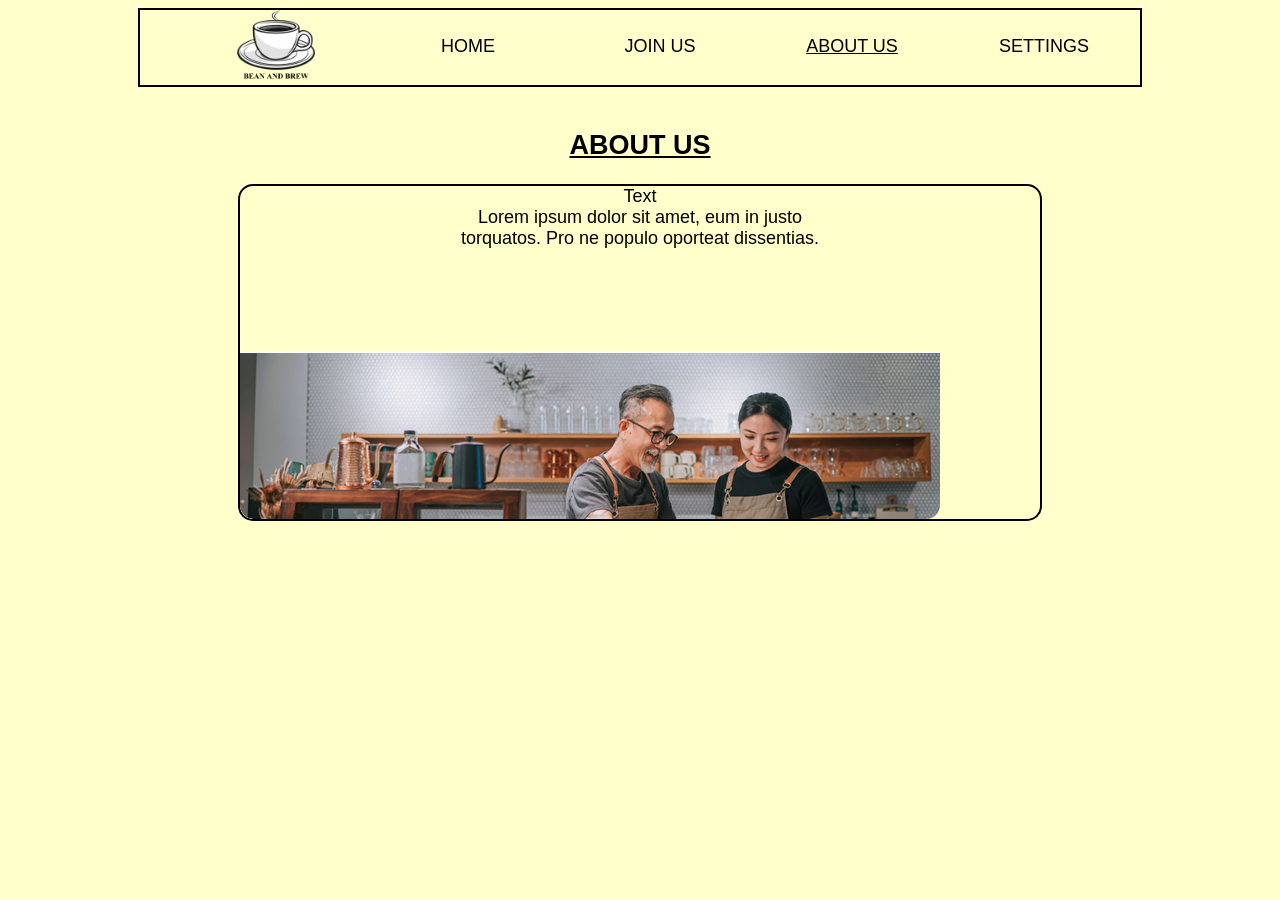
==== pages/about_us.html @ 5df0779a "Added code" ====
<!DOCTYPE html>
<html>
    <head>
        <link rel="stylesheet" href="../css/general.css">
    </head>

    <header>
        <nav>
            <ul>
                <li><img src="../assets/logo.png" alt="" id="logo"></li>
                <li onclick="(window.location.href = '../index.html')">HOME</li>
                <li onclick="(window.location.href = 'login.html')">JOIN US</li>
                <li><u>ABOUT US</u></li>
                <li>SETTINGS</li>
            </ul>
        </nav>
    </header><br>

    <body>
        <h2 class="heading">ABOUT US</h2>
        <div class="text_image_div" id="horizontal_div">
            <div class="top_text_div">
                Text <br>
                Lorem ipsum dolor sit amet, eum in justo torquatos. 
                Pro ne populo oporteat dissentias.
            </div>

            <div class="bottom_image_div">
                <img src="../assets/about_us_image.png" alt="" id="about_us_image">
            </div>
        </div>

        <script src="../javaScript/general.js"></script>
    </body>
</html>
---- css/general.css ----
body {
    background-color: #ffffcc;
    font-family: Verdana, Geneva, Tahoma, sans-serif;
    font-size: 18px;
}

header {
    height: 75px;
    min-width: 700px;
    max-width: 1000px;
    border: 2px solid black;
    margin: auto;
}

nav ul {
    display: flex;
    justify-content: space-between;
    align-items: center;
    margin-top: -1.5px;
}

nav ul li {
    text-align: center;
    display: inline;
    flex: 1;
    justify-content: space-evenly;
}

a {
    color: white;
}

input {
    text-align: center;
}

.text_image_div {
    height: 333px;
    min-width: 600px;
    max-width: 800px;
    border: 2px solid black;
    display: flex;
    border-radius: 15px;
    margin: auto;
}

.text_div {
    text-align: left;
    width: 400px;
    margin: auto;
}

.image_div {
    width: 400px;
}

.food_container {
    height: 400px;
    min-width: 600px;
    max-width: 800px;
    display: flex;
    justify-content: space-between;
    margin: auto;
}

.food_box {
    width: 350px;
    height: 390px;
    border: 2px solid black;
    border-radius: 15px;
    justify-items: center;
    text-align: center;
    padding-top: 10px;
    background-color: white;
}

.food_desc {
    width: 350px;
    height: 104px;
    background-color: #7d7365;
    border-bottom-right-radius: 12px;
    border-bottom-left-radius: 12px;
    padding-top: 10px;
    color: white;
}

.heading {
    text-align: center;
    text-decoration: underline;
}

.access_div {
    border: 2px solid black;
    margin: auto;
    border-radius: 15px;
    text-align: center;
    background-color: #7d7365;
    padding-top: 10px;
    min-width: 310px;
    max-width: 400px;
    color: white;
}

.top_text_div {
    height: 166px;
    text-align: center;
    width: 400px;
    margin: auto;
}

#logo {
    height: 70px;
}

#buy {
    width: 100px;
    height: 25px;
    border: 1px solid black;
    border-radius: 8px;
    background-color: #c6b373;
    font-size: large;
}

#horizontal_div {
    display: block;
}

#about_us_image {
    border-bottom-left-radius: 14px;
    border-bottom-right-radius: 14px;
}

#homepage_image {
    border-top-right-radius: 14px;
    border-bottom-right-radius: 14px;
}
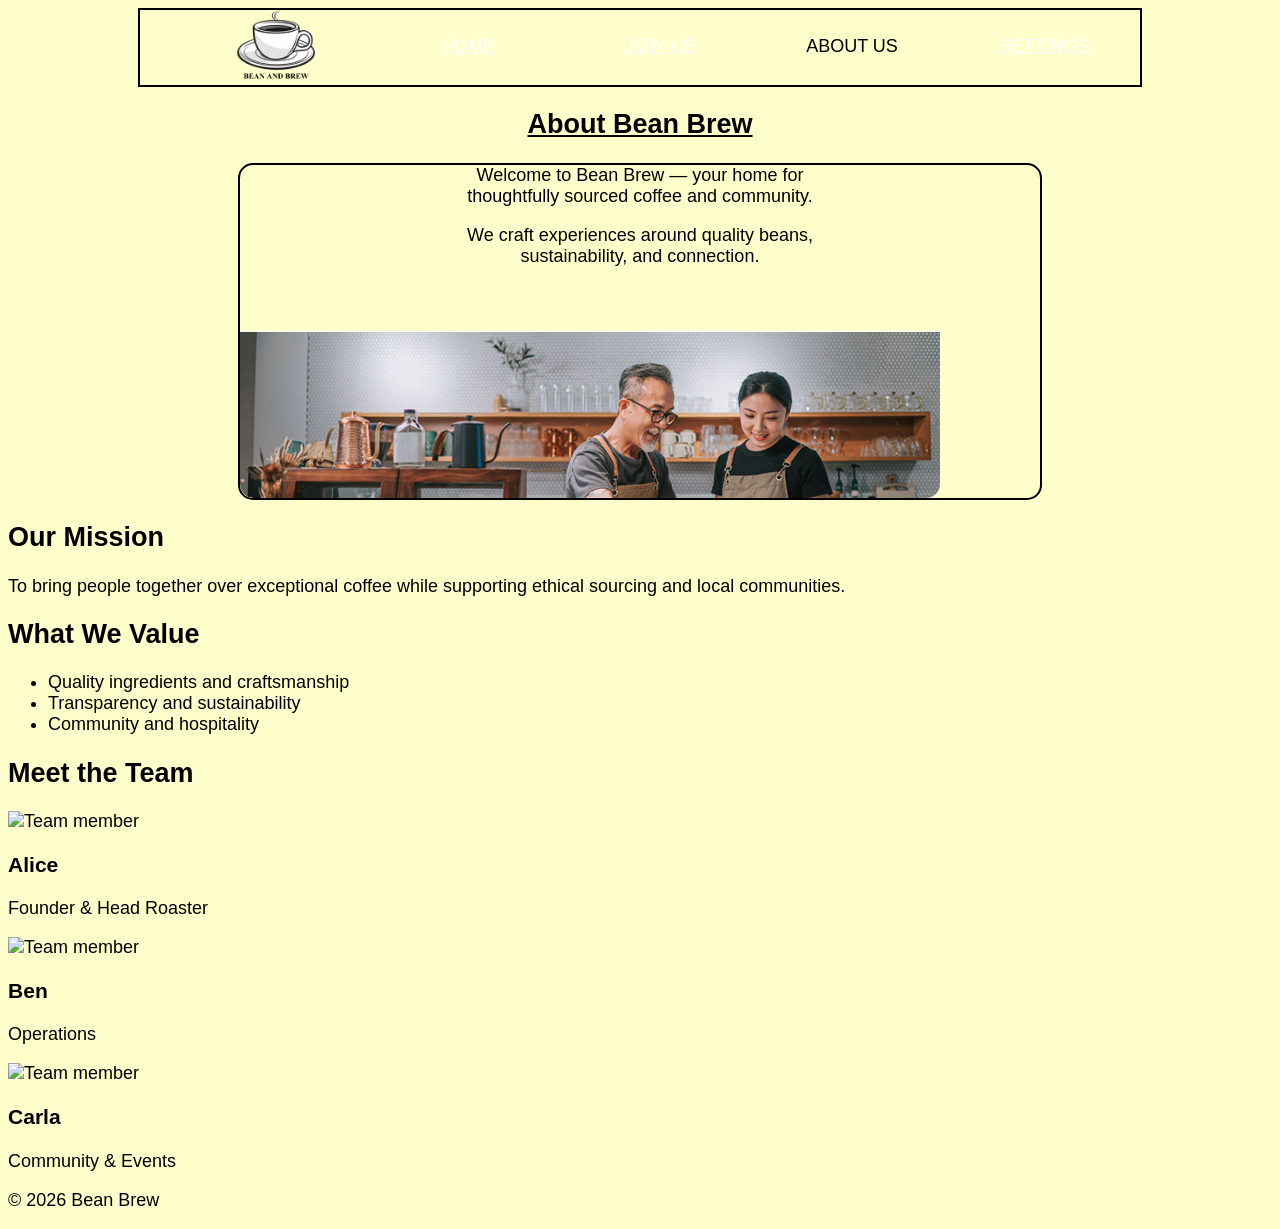
==== commit df3d3944: "removed unnecesarry files" ====
--- a/pages/about_us.html
+++ b/pages/about_us.html
@@ -1,35 +1,79 @@
 <!DOCTYPE html>
-<html>
-    <head>
-        <link rel="stylesheet" href="../css/general.css">
-    </head>
-
+<html lang="en">
+<head>
+    <meta charset="utf-8">
+    <meta name="viewport" content="width=device-width, initial-scale=1">
+    <title>About Us — Bean Brew</title>
+    <link rel="stylesheet" href="../css/general.css">
+</head>
+<body>
     <header>
         <nav>
             <ul>
-                <li><img src="../assets/logo.png" alt="" id="logo"></li>
-                <li onclick="(window.location.href = '../index.html')">HOME</li>
-                <li onclick="(window.location.href = 'login.html')">JOIN US</li>
-                <li><u>ABOUT US</u></li>
-                <li>SETTINGS</li>
+                <li><a href="../index.html"><img src="../assets/logo.png" alt="Bean Brew logo" id="logo"></a></li>
+                <li><a href="../index.html">HOME</a></li>
+                <li><a href="login.html">JOIN US</a></li>
+                <li class="active">ABOUT US</li>
+                <li><a href="#">SETTINGS</a></li>
             </ul>
         </nav>
-    </header><br>
+    </header>
 
-    <body>
-        <h2 class="heading">ABOUT US</h2>
-        <div class="text_image_div" id="horizontal_div">
-            <div class="top_text_div">
-                Text <br>
-                Lorem ipsum dolor sit amet, eum in justo torquatos. 
-                Pro ne populo oporteat dissentias.
+    <main>
+        <section class="hero">
+            <h1 class="heading">About Bean Brew</h1>
+            <div class="text_image_div" id="horizontal_div">
+                <div class="top_text_div">
+                    Welcome to Bean Brew — your home for thoughtfully sourced coffee and community.
+                    <p>We craft experiences around quality beans, sustainability, and connection.</p>
+                </div>
+
+                <div class="bottom_image_div">
+                    <img src="../assets/about_us_image.png" alt="Coffee and people" id="about_us_image">
+                </div>
             </div>
+        </section>
 
-            <div class="bottom_image_div">
-                <img src="../assets/about_us_image.png" alt="" id="about_us_image">
+        <section class="mission">
+            <h2>Our Mission</h2>
+            <p>To bring people together over exceptional coffee while supporting ethical sourcing and local communities.</p>
+        </section>
+
+        <section class="values">
+            <h2>What We Value</h2>
+            <ul>
+                <li>Quality ingredients and craftsmanship</li>
+                <li>Transparency and sustainability</li>
+                <li>Community and hospitality</li>
+            </ul>
+        </section>
+
+        <section class="team">
+            <h2>Meet the Team</h2>
+            <div class="team_grid">
+                <div class="team_member">
+                    <img src="../assets/team1.png" alt="Team member" />
+                    <h3>Alice</h3>
+                    <p>Founder &amp; Head Roaster</p>
+                </div>
+                <div class="team_member">
+                    <img src="../assets/team2.png" alt="Team member" />
+                    <h3>Ben</h3>
+                    <p>Operations</p>
+                </div>
+                <div class="team_member">
+                    <img src="../assets/team3.png" alt="Team member" />
+                    <h3>Carla</h3>
+                    <p>Community &amp; Events</p>
+                </div>
             </div>
-        </div>
+        </section>
+    </main>
 
-        <script src="../javaScript/general.js"></script>
-    </body>
+    <footer>
+        <p>&copy; 2026 Bean Brew</p>
+    </footer>
+
+    <script src="../javaScript/general.js"></script>
+</body>
 </html>
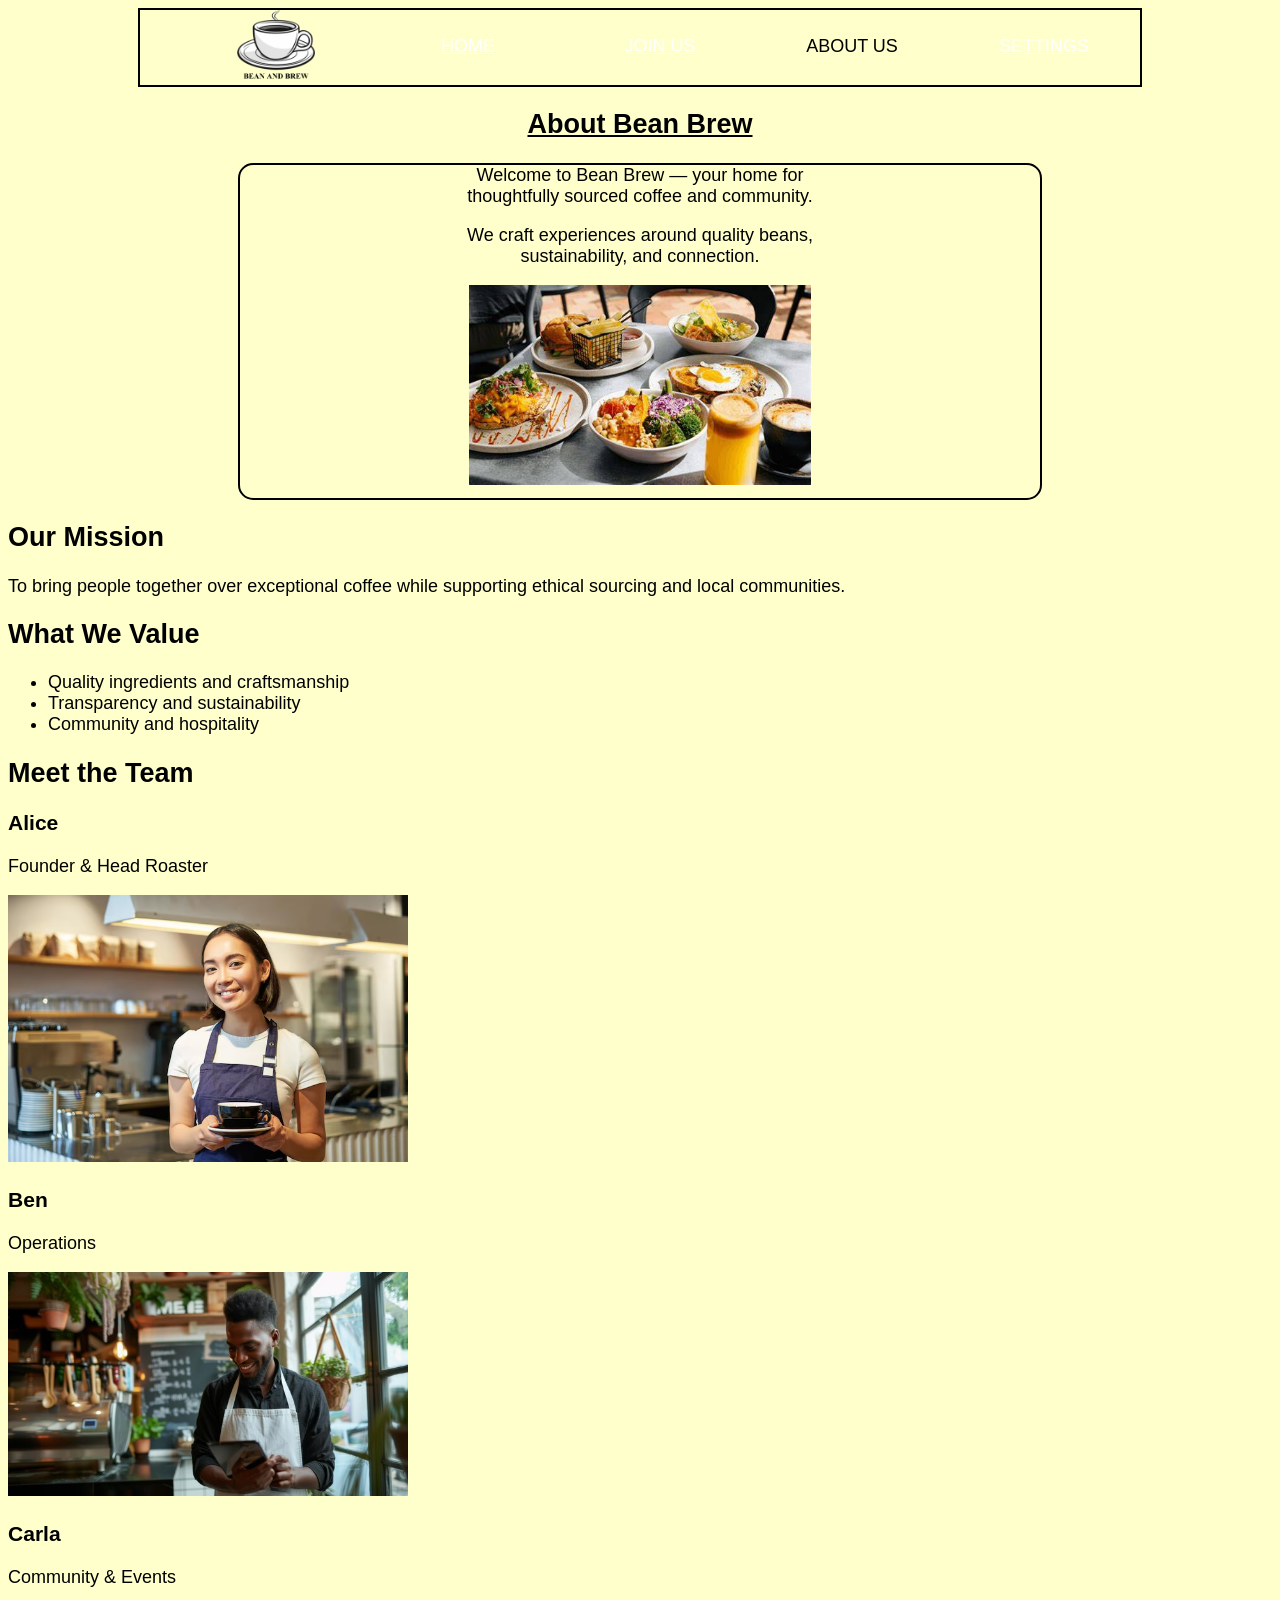
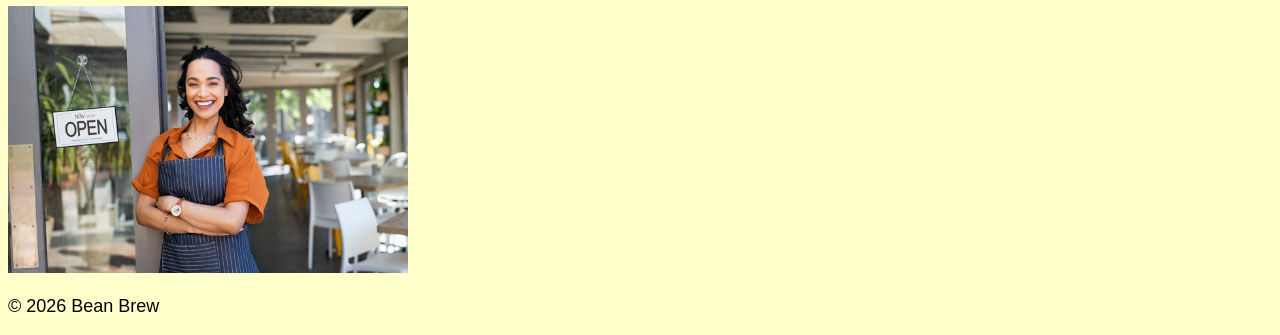
==== commit bdd76416: "added images to assets and about us page" ====
--- a/pages/about_us.html
+++ b/pages/about_us.html
@@ -26,12 +26,9 @@
                 <div class="top_text_div">
                     Welcome to Bean Brew — your home for thoughtfully sourced coffee and community.
                     <p>We craft experiences around quality beans, sustainability, and connection.</p>
-                </div>
-
-                <div class="bottom_image_div">
-                    <img src="../assets/about_us_image.png" alt="Coffee and people" id="about_us_image">
-                </div>
+                    <img src="../assets/aboutimg.jpg" height=200 alt="Team member" />
             </div>
+            
         </section>
 
         <section class="mission">
@@ -52,19 +49,19 @@
             <h2>Meet the Team</h2>
             <div class="team_grid">
                 <div class="team_member">
-                    <img src="../assets/team1.png" alt="Team member" />
                     <h3>Alice</h3>
                     <p>Founder &amp; Head Roaster</p>
+                    <img src="../assets/team1.avif" width=400 alt="Team member" />
                 </div>
                 <div class="team_member">
-                    <img src="../assets/team2.png" alt="Team member" />
                     <h3>Ben</h3>
                     <p>Operations</p>
+                    <img src="../assets/team2.jpg" width=400 alt="Team member" />
                 </div>
                 <div class="team_member">
-                    <img src="../assets/team3.png" alt="Team member" />
                     <h3>Carla</h3>
                     <p>Community &amp; Events</p>
+                     <img src="../assets/team3.jpg" width=400 alt="Team member" />
                 </div>
             </div>
         </section>
